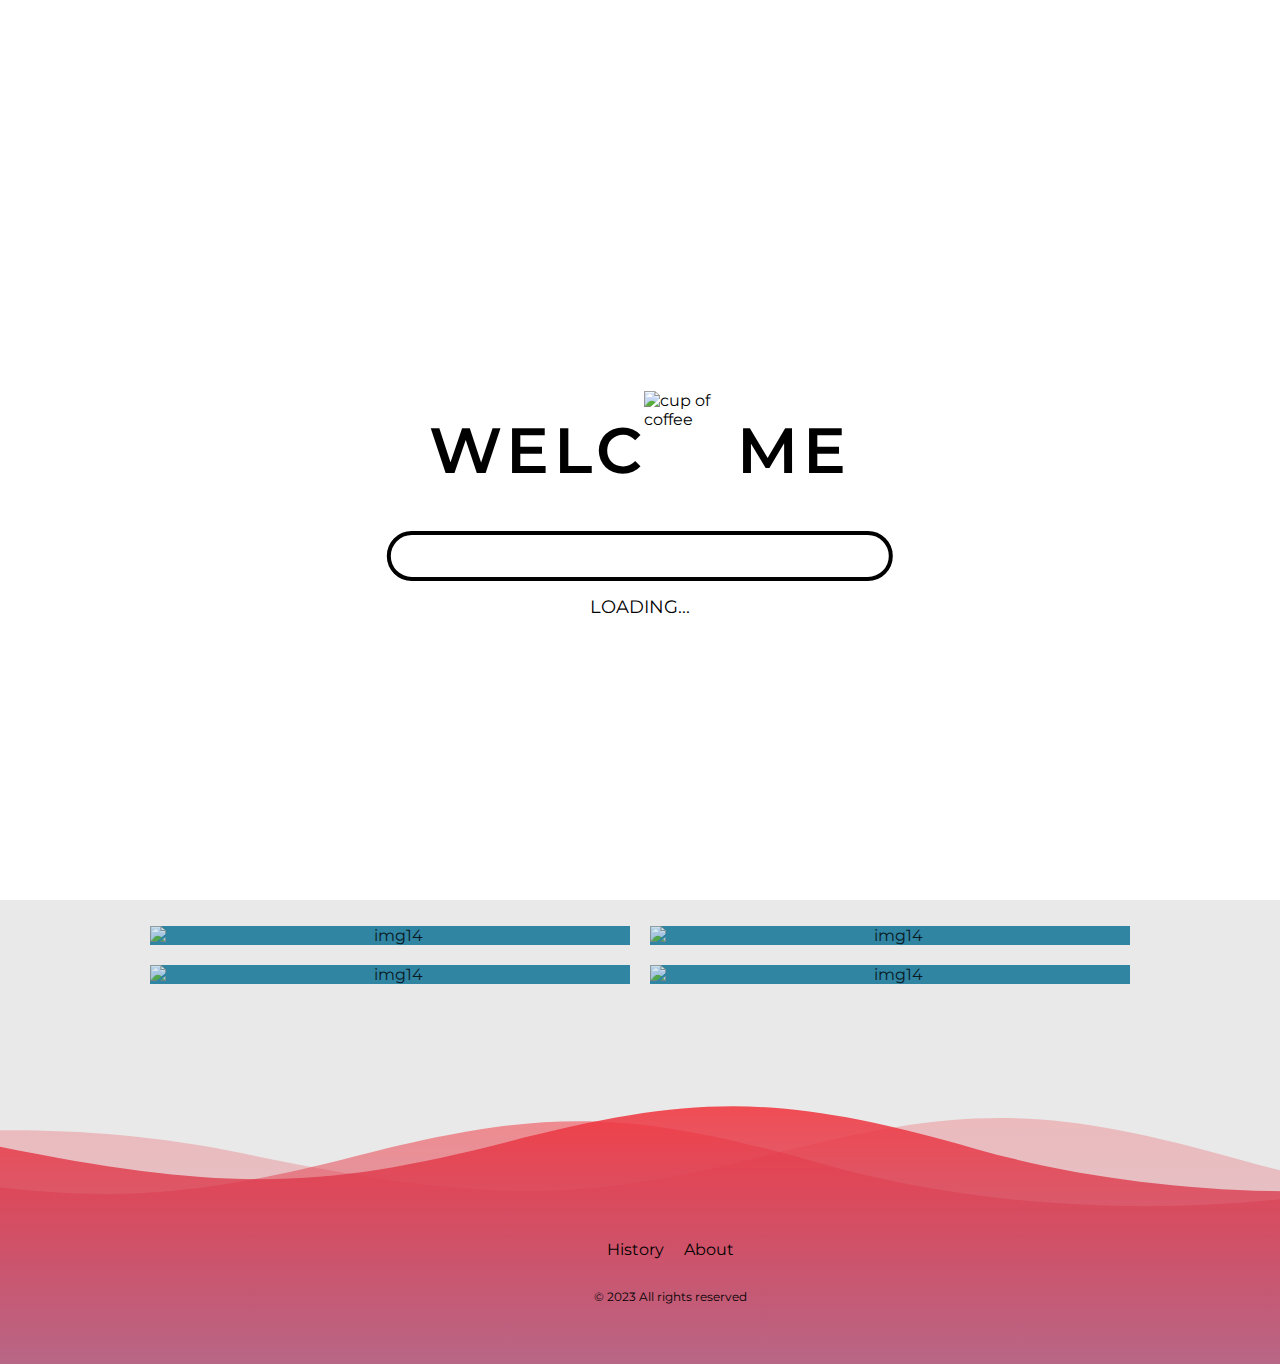
==== index.html @ 8adc89af "Add files via upload" ====
<!DOCTYPE html>
<html lang="en">
  <head>
    <meta charset="UTF-8" />
    <meta name="viewport" content="width=device-width, initial-scale=1.0" />
    <meta http-equiv="X-UA-Compatible" content="ie=edge" />
    <link rel="stylesheet" href="./css/main.css" />
    <link
      rel="stylesheet"
      href="https://cdn.jsdelivr.net/npm/swiper@11/swiper-bundle.min.css"
    />
    <link
      rel="stylesheet"
      href="https://cdnjs.cloudflare.com/ajax/libs/font-awesome/6.5.2/css/all.min.css"
      integrity="sha512-SnH5WK+bZxgPHs44uWIX+LLJAJ9/2PkPKZ5QiAj6Ta86w+fsb2TkcmfRyVX3pBnMFcV7oQPJkl9QevSCWr3W6A=="
      crossorigin="anonymous"
      referrerpolicy="no-referrer"
    />
    <link
      rel="stylesheet"
      href="https://cdnjs.cloudflare.com/ajax/libs/font-awesome/6.5.2/css/regular.min.css"
      integrity="sha512-KYEnM30Gjf5tMbgsrQJsR0FSpufP9S4EiAYi168MvTjK6E83x3r6PTvLPlXYX350/doBXmTFUEnJr/nCsDovuw=="
      crossorigin="anonymous"
      referrerpolicy="no-referrer"
    />
    <link
      href="https://fonts.googleapis.com/css?family=Montserrat:400,500,600,700,800,900&display=swap"
      rel="stylesheet"
    />
    <title>Tim Horton</title>
  </head>
  <body>
    <div class="loading">
      <div class="wrapper">
        <main class="main">
          <h1 class="title">WELC<span>---</span>me</h1>
          <div class="cup">
            <img
              class="cup__img"
              src="https://blog.joypixels.com/content/images/2019/06/hot_beverage_1024.gif"
              alt="cup of coffee"
            />
          </div>
          <div class="progress">
            <div class="progress__area">
              <div class="progress__line"></div>
            </div>
            <div class="progress__sub">loading...</div>
          </div>
        </main>
      </div>
    </div>
    <div id="dot"></div>
    <div id="ball"></div>
    <div class="navmain">
      <div class="container">
        <div class="bars"></div>
      </div>
      <nav>
        <img src="./css/images/logo.png" alt="" class="img-nav delayed-image" />
        <div class="close">
          <div></div>
        </div>
        <ul>
          <li><a href="#">Home</a></li>
          <li><a href="./about/about.html">About</a></li>
          <li><a href="./history/index4.html">History</a></li>
          <li><a href="#">Contact</a></li>
        </ul>
      </nav>
    </div>
    <!-- hero section -->
    <div class="home">
      <video muted loop autoplay>
        <source src="./assets/bg-video.mp4" type="video/mp4" />
      </video>
      <div class="home-content">
        <img src="./css/images/logo.png" alt="" />
        <h1>WELCOME'S YOU</h1>
      </div>
    </div>
    <!-- menu section -->

    <div class="grid">
      <figure class="effect-sadie">
        <img
          src="https://tympanus.net/Development/HoverEffectIdeas/img/14.jpg"
          alt="img14"
        />
        <figcaption>
          <h2>All <span>Day</span></h2>
          <p>CLICK TO GET</p>
          <a href="#">View more</a>
        </figcaption>
      </figure>
      <figure class="effect-sadie">
        <img
          src="https://tympanus.net/Development/HoverEffectIdeas/img/14.jpg"
          alt="img14"
        />
        <figcaption>
          <h2>Break<span>fast</span></h2>
          <p>CLICK TO GET</p>
          <a href="#">View more</a>
        </figcaption>
      </figure>
      <figure class="effect-sadie">
        <img
          src="https://tympanus.net/Development/HoverEffectIdeas/img/14.jpg"
          alt="img14"
        />
        <figcaption>
          <h2>Lu<span>nch</span></h2>
          <p>CLICK TO GET</p>
          <a href="#">View more</a>
        </figcaption>
      </figure>
      <figure class="effect-sadie">
        <img
          src="https://tympanus.net/Development/HoverEffectIdeas/img/14.jpg"
          alt="img14"
        />
        <figcaption>
          <h2>Din<span>ner</span></h2>
          <p>CLICK TO GET</p>
          <a href="#">View more</a>
        </figcaption>
      </figure>
    </div>
    <footer>
      <div class="background">
        <svg version="1.1" xmlns="http://www.w3.org/2000/svg" xmlns:xlink="http://www.w3.org/1999/xlink" x="0px" y="0px" width="100%" height="100%" viewBox="0 0 1600 900">
          <defs>
            <linearGradient id="bg" x2="0%" y2="100%">
              <stop offset="0%" style="stop-color: rgba(242, 53, 62, 0.87)"></stop>
              <stop offset="100%" style="stop-color: rgba(38, 89, 190, 0.06)"></stop>
            </linearGradient>
            <path id="wave" fill="url(#bg)" d="M-363.852,502.589c0,0,236.988-41.997,505.475,0
          s371.981,38.998,575.971,0s293.985-39.278,505.474,5.859s493.475,48.368,716.963-4.995v560.106H-363.852V502.589z" />
          </defs>
          <g>
            <use xlink:href="#wave" opacity=".3">
              <animateTransform attributeName="transform" attributeType="XML" type="translate" dur="8s" calcMode="spline" values="270 230; -334 180; 270 230" keyTimes="0; .5; 1" keySplines="0.42, 0, 0.58, 1.0;0.42, 0, 0.58, 1.0" repeatCount="indefinite" />
            </use>
            <use xlink:href="#wave" opacity=".6">
              <animateTransform attributeName="transform" attributeType="XML" type="translate" dur="6s" calcMode="spline" values="-270 230;243 220;-270 230" keyTimes="0; .6; 1" keySplines="0.42, 0, 0.58, 1.0;0.42, 0, 0.58, 1.0" repeatCount="indefinite" />
            </use>
            <use xlink:href="#wave" opacty=".9">
              <animateTransform attributeName="transform" attributeType="XML" type="translate" dur="4s" calcMode="spline" values="0 230;-140 200;0 230" keyTimes="0; .4; 1" keySplines="0.42, 0, 0.58, 1.0;0.42, 0, 0.58, 1.0" repeatCount="indefinite" />
            </use>
          </g>
        </svg>
      </div>
    
      <section class="footer">
        <ul class="socials">
          <li><a class="fa-brands fa-facebook"></a></li>
          <li><a class="fa-brands fa-twitter"></a></li>
          <li><a class="fa-brands fa-linkedin"></a></li>
          <li><a class="fa-brands fa-instagram"></a></li>
        </ul>
        <ul class="links">
          <li><a>History</a></li>
          <li><a>About</a></li>
        </ul>
        <p class="legal">© 2023 All rights reserved</p>
      </section>
    </footer>

    <script src="https://s3-us-west-2.amazonaws.com/s.cdpn.io/16327/gsap-latest-beta.min.js"></script>
    <script src="script.js"></script>
    <script src="https://cdn.jsdelivr.net/npm/swiper@11/swiper-bundle.min.js"></script>
  </body>
</html>
---- css/main.css ----
* {
  margin: 0;
  padding: 0;
  box-sizing: border-box;
}
.loading {
  position: fixed;
  top: 0;
  left: 0;
  width: 100%;
  height: 100%;
  background: white;
  z-index: 9999;
  display: flex;
  flex-direction: column;
  align-items: center;
  justify-content: center;
  transition: opacity 0.5s ease, visibility 0.5s ease;
  opacity: 1;
  visibility: visible;
}

.loading.hidden {
  opacity: 0;
  visibility: hidden;
}
.wrapper {
  min-height: 100vh;
  width: 100%;
  display: flex;
  flex-direction: column;
  align-items: center;
  justify-content: center;
  overflow: hidden;
  background: white;
}

.main {
  position: relative;
}
.title {
  text-transform: uppercase;
  font-size: 4rem;
  font-weight: 600;
  letter-spacing: 5px;
}
.title span {
  visibility: hidden;
}
.cup {
  position: absolute;
  z-index: 2;
  top: -20px;
  left: 215px;
  width: 100px;
  height: 100px;
  animation: cupAnim 10s ease-in-out infinite;
}

.cup::before {
  z-index: 1;
  content: "";
  display: block;
  width: 30px;
  height: 50px;
  background-color: #5f3017;
  opacity: 0;
  position: absolute;
  bottom: 40px;
  left: -5px;
  transform: rotate(-60deg);
  border-radius: 10px 100% 100% 100%;
  animation: coffeeAnim 10s ease-in-out infinite;
}

.cup__img {
  width: 100%;
  height: 100%;
  object-fit: cover;
}

.progress {
  position: absolute;
  top: 120px;
  left: 50%;
  width: 120%;

  transform: translateX(-50%);
}

.progress__area {
  position: relative;
  min-height: 50px;
  border: 4px solid;
  border-radius: 30px;
  overflow: hidden;
}

.progress__line {
  position: absolute;
  top: 50%;
  left: -115%;

  transform: translateY(-50%);

  width: 115%;
  height: 100%;
  background-color: #5f3017;

  animation: lineAnim 10s ease-out infinite;
}

.progress__line::before {
  content: "";
  display: block;
  width: 10%;
  height: 100%;
  background-color: #fff;

  position: absolute;
  top: 0;
  right: 0;
  border-bottom-left-radius: 100%;
}

.progress__sub {
  margin-top: 15px;
  text-transform: uppercase;
  font-size: 18px;
  font-weight: 400;
  text-align: center;

  animation: lineSub 1s linear infinite alternate;
}

@keyframes cupAnim {
  0% {
    opacity: 0;
    transform: scale(0);
  }
  18% {
    transform: scale(1.05);
  }
  20% {
    opacity: 1;
    transform: scale(1);
  }
  30% {
    transform: scale(1) rotate(-85deg);
  }
  80% {
    transform: scale(1) rotate(-70deg);
  }
  90% {
    transform: scale(1) rotate(0);
  }
}

@keyframes lineAnim {
  0% {
    left: -115%;
  }
  24% {
    left: -115%;
  }
  100% {
    left: 0;
  }
}

@keyframes lineSub {
  0% {
    opacity: 1;
  }
  100% {
    opacity: 0.2;
  }
}

@keyframes coffeeAnim {
  0% {
    height: 50px;
    bottom: 40px;
    left: -5px;
    transform: rotate(-60deg);
    opacity: 0;
  }
  25% {
    opacity: 0;
    height: 50px;
    bottom: 40px;
    left: -5px;
    transform: rotate(-60deg);
  }
  30% {
    opacity: 1;
    height: 160px;
    bottom: 5px;
    left: -30px;
    transform: rotate(-65deg);
  }
  60% {
    height: 140px;
    bottom: 0;
    left: -30px;
    transform: rotate(-75deg);
    opacity: 1;
  }
  85% {
    opacity: 0;
  }
  90% {
    height: 100px;
    opacity: 0;
    bottom: 0;
    left: -30px;
    transform: rotate(-85deg);
  }
  100% {
    opacity: 0;
    height: 50px;
    bottom: 40px;
    left: -5px;
    transform: rotate(-60deg);
  }
}
#dot,
#ball {
  position: fixed; /* Sabit konumlandırma */
  border-radius: 50%;
  pointer-events: none;
}

#dot {
  width: 10px;
  height: 10px;
  background: #fff;
  z-index: 10; /* Dot önde olacak */
}

#ball {
  width: 30px; /* Ball'un boyutunu küçülttük */
  height: 30px; /* Ball'un boyutunu küçülttük */
  border: 2px solid #ff5722; /* Ball'un içi boş ve kenarlıklı olacak */
  background: transparent;
  z-index: 5; /* Ball arkada olacak */
}

body {
  font-family: "Montserrat", sans-serif;
  background: #e9e9e9;
  width: 100%;
  height: 100vh;
  overflow-x: hidden;
  cursor: none;
}
/* width */
::-webkit-scrollbar {
  width: 10px;
}

/* Track */
::-webkit-scrollbar-track {
  background: #f1f1f1;
}

/* Handle */
::-webkit-scrollbar-thumb {
  background: #e46464;
}

/* Handle on hover */
::-webkit-scrollbar-thumb:hover {
  background: #ff071c;
  border-radius: 10px;
}
/*navbar*/

.container {
  cursor: pointer;
  position: absolute;
  margin-top: 2%;
  right: 3%;
  width: 30px;
  height: 20px;
}

.bars {
  width: 30px;
  height: 4px;
  background: #e7dede;
}

.bars::before,
.bars::after {
  content: "";
  position: absolute;
  width: 30px;
  height: 4px;
  background: #eeebeb;
}

.bars::before {
  margin-top: 9px;
}

.bars::after {
  margin-top: 18px;
}
/* CSS for the Delayed Image */
.delayed-image {
  display: none; /* Initially hide the image */
  opacity: 0;
  transition: opacity 0.3s ease; /* Transition opacity for smooth animation */
}

/* Example of animating opacity */
.delayed-image.visible {
  display: block; /* Make sure it's visible when triggered */
  opacity: 1;
}

nav {
  position: absolute;
  width: 100%;
  height: 100px;
  background: #000;
  display: flex;
  justify-content: center;
  align-items: center;
  right: -200vw;
}
nav img {
  height: 150px;

}
nav ul {
  list-style: none;
}

nav ul li {
  margin: 50px 0;
}

nav ul li a {
  color: #fafafa;
  font-size: 2em;
  text-decoration: none;
  font-weight: 500;
  position: relative;
  opacity: 0;
  pointer-events: none;
}

nav ul li a:after {
  content: "";
  width: 100%;
  position: absolute;
  height: 3px;
  border-radius: 5px;
  background: #fff;
  bottom: -10px;
  left: 0;
  transform-origin: left;
  transition: transform 0.5s ease;
  transform: scaleX(0);
}

nav ul li a:hover:after {
  transform: scaleX(1);
}

nav .close {
  width: 30px;
  height: 30px;
  position: absolute;
  top: 6%;
  right: 5%;
  cursor: pointer;
  opacity: 0;
  pointer-events: none;
}

nav h2 {
  position: absolute;
  top: 5%;
  left: 5%;
  opacity: 0;
  pointer-events: none;
  color: #fff;
  font-size: 2em;
}

nav .close div::before,
nav .close div::after {
  content: "";
  position: absolute;
  width: 30px;
  height: 4px;
  background: #fff;
  transition: background 0.5s ease;
}
nav .close div::before {
  transform: rotate(-45deg);
}

nav .close div::after {
  transform: rotate(45deg);
}

nav .close:hover div::before,
nav .close:hover div::after {
  background: rgb(209, 3, 3);
}

@media (max-width: 992px) {
  .img-nav {
    height: 200px;
    width: 500px;
  }
}
@media (max-width: 480px) {
  .img-nav {
    height: 100px;
    width: 200px;
  }
}
/*Hero Section*/

.home {
  height: 100vh;
  position: relative;
  z-index: -1;
}
video {
  position: absolute;
  width: 100%;
  height: 100%;
  object-fit: cover;
}
.home-content {
  position: relative;
  padding-top: 300px;
  color: #fff;
  text-align: center;
}
.home-content img {
  height: 150px;
}
.home-content h1 {
  font-family: Playfair Display, serif;
  font-size: xx-large;
  line-height: 1.1;
}
.grid {
  position: relative;
  margin: 0 auto;
  padding: 1em 0 4em;
  max-width: 1000px;
  list-style: none;
  text-align: center;
}

/* Menu */
.grid figure {
  position: relative;
  float: left;
  overflow: hidden;
  margin: 10px 1%;
  min-width: 320px;
  max-width: 480px;
  max-height: 360px;
  width: 48%;
  background: #3085a3;
  text-align: center;
  cursor: pointer;
}

.grid figure img {
  position: relative;
  display: block;
  min-height: 100%;
  max-width: 100%;
  opacity: 0.8;
}

.grid figure figcaption {
  padding: 2em;
  color: #fff;
  text-transform: uppercase;
  font-size: 1.25em;
  -webkit-backface-visibility: hidden;
  backface-visibility: hidden;
}

.grid figure figcaption::before,
.grid figure figcaption::after {
  pointer-events: none;
}

.grid figure figcaption,
.grid figure figcaption > a {
  position: absolute;
  top: 0;
  left: 0;
  width: 100%;
  height: 100%;
}

/* Anchor will cover the whole item by default */
/* For some effects it will show as a button */
.grid figure figcaption > a {
  z-index: 1000;
  text-indent: 200%;
  white-space: nowrap;
  font-size: 0;
  opacity: 0;
}

.grid figure h2 {
  word-spacing: -0.15em;
  font-weight: 300;
}

.grid figure h2 span {
  font-weight: 800;
}

.grid figure h2,
.grid figure p {
  margin: 0;
}

.grid figure p {
  letter-spacing: 1px;
  font-size: 68.5%;
}

figure.effect-sadie figcaption::before {
  position: absolute;
  top: 0;
  left: 0;
  width: 100%;
  height: 100%;
  background: -webkit-linear-gradient(
    top,
    rgba(72, 76, 97, 0) 0%,
    rgba(72, 76, 97, 0.8) 75%
  );
  background: linear-gradient(
    to bottom,
    rgba(72, 76, 97, 0) 0%,
    rgba(72, 76, 97, 0.8) 75%
  );
  content: "";
  opacity: 0;
  -webkit-transform: translate3d(0, 50%, 0);
  transform: translate3d(0, 50%, 0);
}

figure.effect-sadie h2 {
  position: absolute;
  top: 50%;
  left: 0;
  width: 100%;
  color: #484c61;
  -webkit-transition: -webkit-transform 0.35s, color 0.35s;
  transition: transform 0.35s, color 0.35s;
  -webkit-transform: translate3d(0, -50%, 0);
  transform: translate3d(0, -50%, 0);
}

figure.effect-sadie figcaption::before,
figure.effect-sadie p {
  -webkit-transition: opacity 0.35s, -webkit-transform 0.35s;
  transition: opacity 0.35s, transform 0.35s;
}

figure.effect-sadie p {
  position: absolute;
  bottom: 0;
  left: 0;
  padding: 2em;
  width: 100%;
  opacity: 0;
  -webkit-transform: translate3d(0, 10px, 0);
  transform: translate3d(0, 10px, 0);
}

figure.effect-sadie:hover h2 {
  color: #fff;
  -webkit-transform: translate3d(0, -50%, 0) translate3d(0, -40px, 0);
  transform: translate3d(0, -50%, 0) translate3d(0, -40px, 0);
}

figure.effect-sadie:hover figcaption::before,
figure.effect-sadie:hover p {
  opacity: 1;
  -webkit-transform: translate3d(0, 0, 0);
  transform: translate3d(0, 0, 0);
}

.background {
  position: absolute;
  z-index: -1;
  top: 0;
  left: 0;
  right: 0;
  bottom: 0;
}

.socials {
  display: flex;
  list-style: none;
  padding: 0;
  margin: 0;
}

.socials {
  gap: 20px;
}

.socials a {
  font-size: 24px;
}

.links {
  gap: 10px;
  flex-direction: column;
  display: flex;
  list-style: none;
  padding: 0;
  margin: 0;

}
.links :hover{
  color: white;
  cursor: pointer;
}
.socials :hover{
  color: white;
  cursor: pointer;
}

.legal {
  font-size: 12px;
  margin: 0;
}

svg {
  position: absolute;
  top: 0;
  left: 0;
  width: 100%;
  height: 100%;
  transform: scaleY(3) scaleX(2.25);
  transform-origin: bottom;
  box-sizing: border-box;
  display: block;
  pointer-events: none;
}

footer {
  position: relative;
  left: 0;
  bottom: 0;
  display: flex;
  width: 100%;
  height: 370px;
  cursor:default;
}

.footer {
  display: flex;
  flex-direction: column;
  justify-content: flex-end;
  gap: 30px;
  padding-bottom: 60px;
  padding-left: 60px;
  width: 100%;
}

@media (width > 420px) {
  section {
    align-items: center;
    padding-left: 0;
    gap: 20px;
  }

  .links {
    gap: 20px;
    flex-direction: row;
  }
}
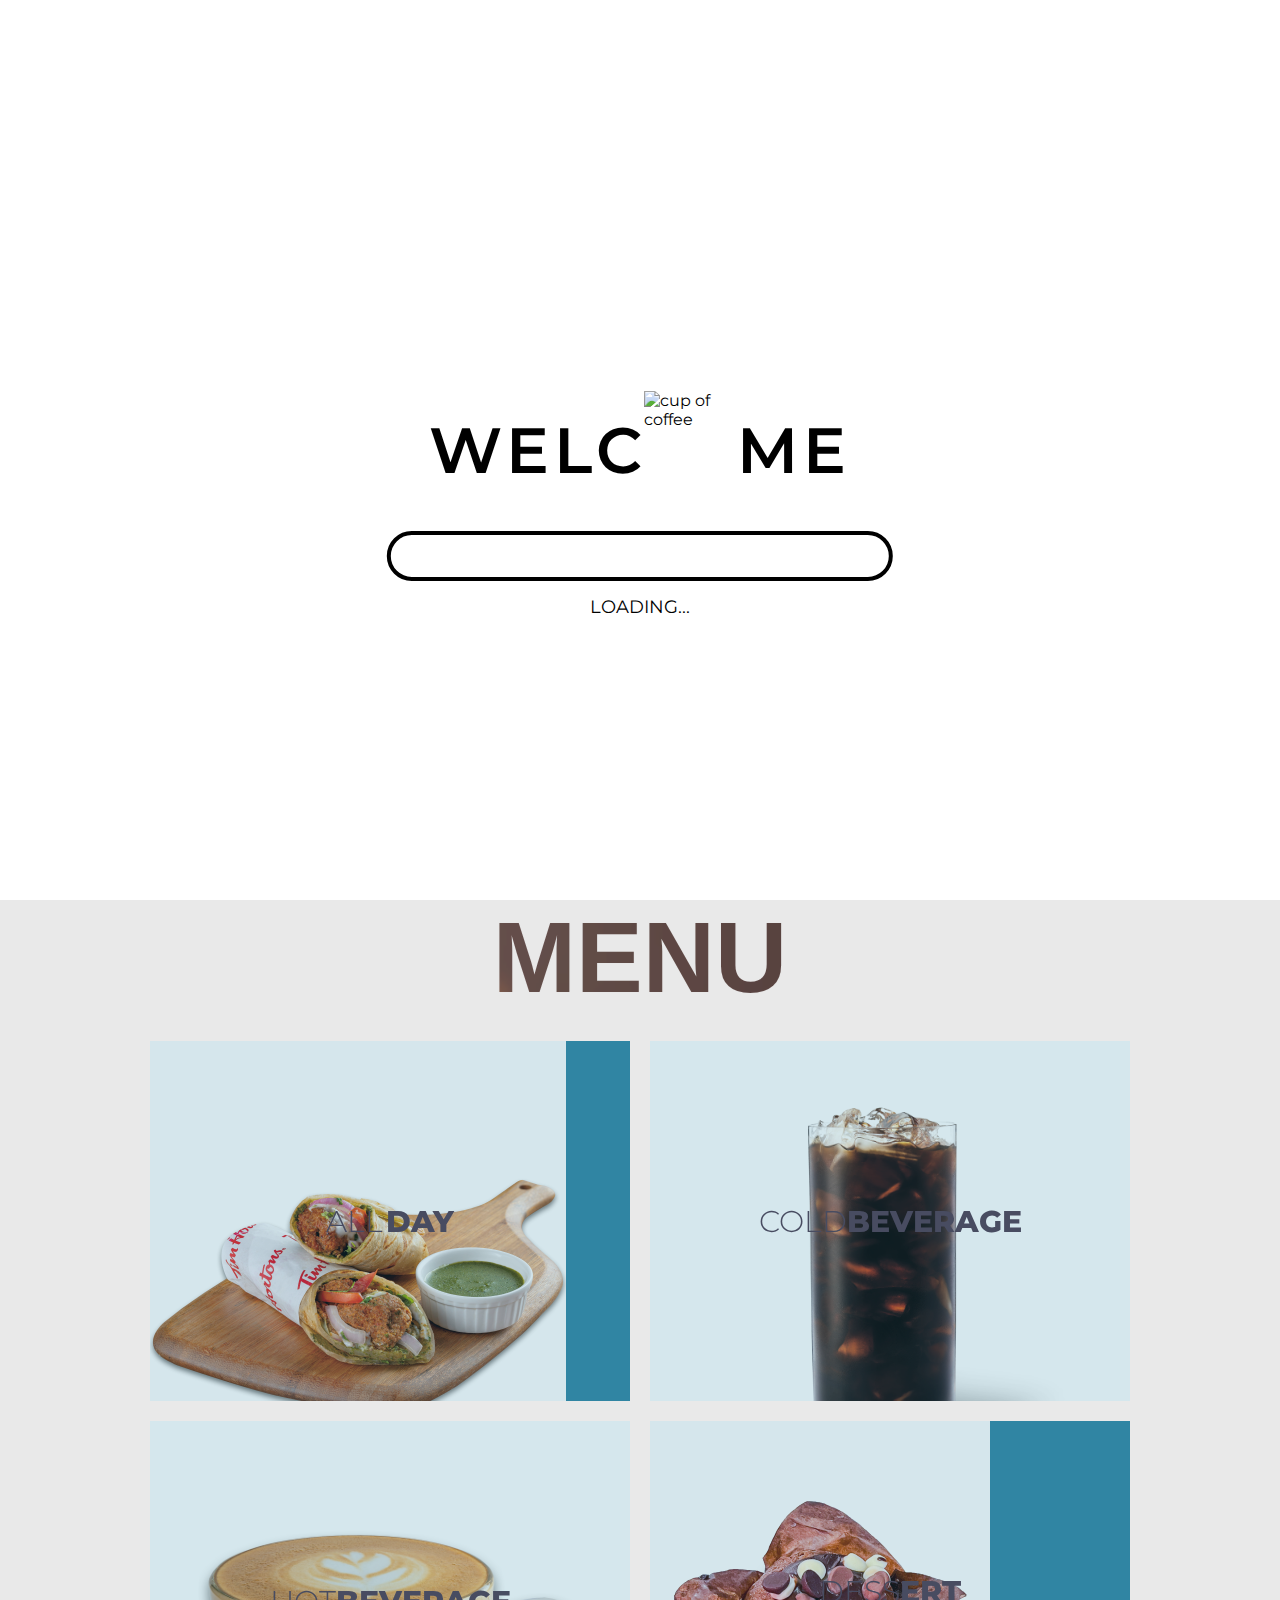
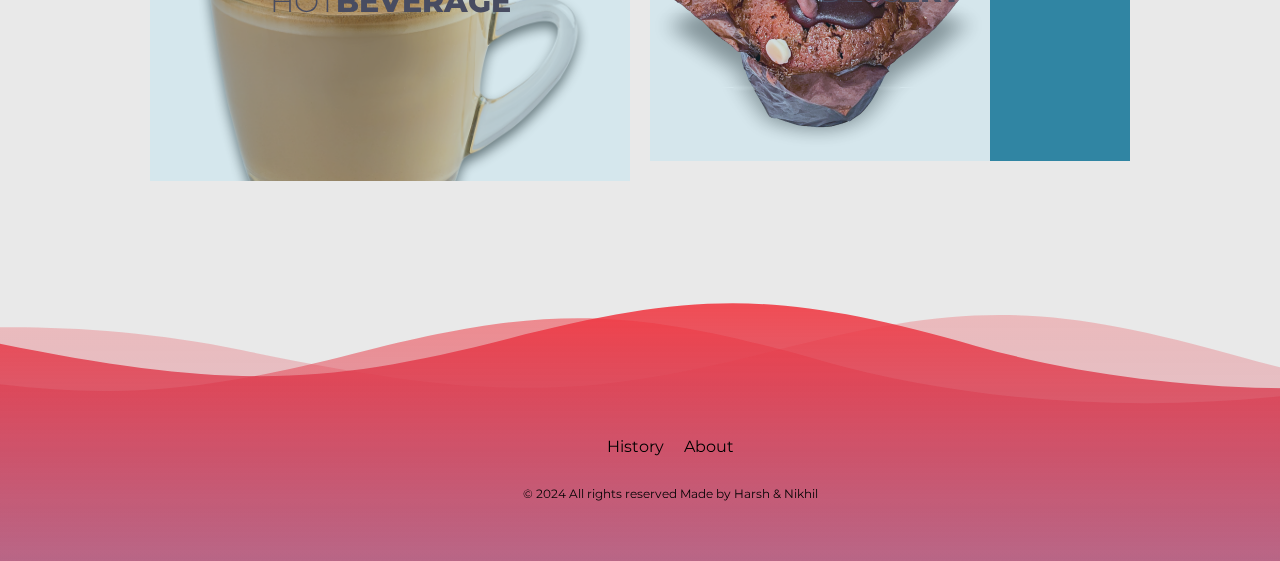
==== commit 1c5388e7: "Add files via upload" ====
--- a/index.html
+++ b/index.html
@@ -5,6 +5,7 @@
     <meta name="viewport" content="width=device-width, initial-scale=1.0" />
     <meta http-equiv="X-UA-Compatible" content="ie=edge" />
     <link rel="stylesheet" href="./css/main.css" />
+    <link rel="icon" href="css/images/file.png" type="image/x-icon" />
     <link
       rel="stylesheet"
       href="https://cdn.jsdelivr.net/npm/swiper@11/swiper-bundle.min.css"
@@ -30,6 +31,7 @@
     <title>Tim Horton</title>
   </head>
   <body>
+    <div class="snow-container"></div>
     <div class="loading">
       <div class="wrapper">
         <main class="main">
@@ -62,10 +64,10 @@
           <div></div>
         </div>
         <ul>
-          <li><a href="#">Home</a></li>
+          <li><a href="./index.html">Home</a></li>
           <li><a href="./about/about.html">About</a></li>
           <li><a href="./history/index4.html">History</a></li>
-          <li><a href="#">Contact</a></li>
+          <li><a href="#footer">Contact</a></li>
         </ul>
       </nav>
     </div>
@@ -80,90 +82,135 @@
       </div>
     </div>
     <!-- menu section -->
+    <div class="headingcontainer">
+      <div id="title">
+        <h1>MENU</h1>
+      </div>
+    </div>
+    <div class="grid">
+      <figure class="effect-sadie">
+        <img src="./assets/all.png" alt="img14" />
+        <figcaption>
+          <h2>All <span>Day</span></h2>
+          <p>CLICK TO GET</p>
+          <a href="./menu/allday.html">View more</a>
+        </figcaption>
+      </figure>
+      <figure class="effect-sadie">
+        <img src="./assets/colf.png" alt="img14" />
+        <figcaption>
+          <h2>Cold<span>Beverage</span></h2>
+          <p>CLICK TO GET</p>
+          <a href="./menu/breakfast.html">View more</a>
+        </figcaption>
+      </figure>
+      <figure class="effect-sadie">
+        <img src="./assets/hot.png" alt="img14" />
+        <figcaption>
+          <h2>Hot<span>Beverage</span></h2>
+          <p>CLICK TO GET</p>
+          <a href="./menu/lunch.html">View more</a>
+        </figcaption>
+      </figure>
+      <figure class="effect-sadie">
+        <img src="./assets/dessert.png" alt="img14" />
+        <figcaption>
+          <h2>Dess<span>ert</span></h2>
+          <p>CLICK TO GET</p>
+          <a href="./menu/dinner.html">View more</a>
+        </figcaption>
+      </figure>
+    </div>
 
-    <div class="grid">
-      <figure class="effect-sadie">
-        <img
-          src="https://tympanus.net/Development/HoverEffectIdeas/img/14.jpg"
-          alt="img14"
-        />
-        <figcaption>
-          <h2>All <span>Day</span></h2>
-          <p>CLICK TO GET</p>
-          <a href="#">View more</a>
-        </figcaption>
-      </figure>
-      <figure class="effect-sadie">
-        <img
-          src="https://tympanus.net/Development/HoverEffectIdeas/img/14.jpg"
-          alt="img14"
-        />
-        <figcaption>
-          <h2>Break<span>fast</span></h2>
-          <p>CLICK TO GET</p>
-          <a href="#">View more</a>
-        </figcaption>
-      </figure>
-      <figure class="effect-sadie">
-        <img
-          src="https://tympanus.net/Development/HoverEffectIdeas/img/14.jpg"
-          alt="img14"
-        />
-        <figcaption>
-          <h2>Lu<span>nch</span></h2>
-          <p>CLICK TO GET</p>
-          <a href="#">View more</a>
-        </figcaption>
-      </figure>
-      <figure class="effect-sadie">
-        <img
-          src="https://tympanus.net/Development/HoverEffectIdeas/img/14.jpg"
-          alt="img14"
-        />
-        <figcaption>
-          <h2>Din<span>ner</span></h2>
-          <p>CLICK TO GET</p>
-          <a href="#">View more</a>
-        </figcaption>
-      </figure>
-    </div>
     <footer>
       <div class="background">
-        <svg version="1.1" xmlns="http://www.w3.org/2000/svg" xmlns:xlink="http://www.w3.org/1999/xlink" x="0px" y="0px" width="100%" height="100%" viewBox="0 0 1600 900">
+        <svg
+          version="1.1"
+          xmlns="http://www.w3.org/2000/svg"
+          xmlns:xlink="http://www.w3.org/1999/xlink"
+          x="0px"
+          y="0px"
+          width="100%"
+          height="100%"
+          viewBox="0 0 1600 900"
+        >
           <defs>
             <linearGradient id="bg" x2="0%" y2="100%">
-              <stop offset="0%" style="stop-color: rgba(242, 53, 62, 0.87)"></stop>
-              <stop offset="100%" style="stop-color: rgba(38, 89, 190, 0.06)"></stop>
+              <stop
+                offset="0%"
+                style="stop-color: rgba(242, 53, 62, 0.87)"
+              ></stop>
+              <stop
+                offset="100%"
+                style="stop-color: rgba(38, 89, 190, 0.06)"
+              ></stop>
             </linearGradient>
-            <path id="wave" fill="url(#bg)" d="M-363.852,502.589c0,0,236.988-41.997,505.475,0
-          s371.981,38.998,575.971,0s293.985-39.278,505.474,5.859s493.475,48.368,716.963-4.995v560.106H-363.852V502.589z" />
+            <path
+              id="wave"
+              fill="url(#bg)"
+              d="M-363.852,502.589c0,0,236.988-41.997,505.475,0
+          s371.981,38.998,575.971,0s293.985-39.278,505.474,5.859s493.475,48.368,716.963-4.995v560.106H-363.852V502.589z"
+            />
           </defs>
           <g>
             <use xlink:href="#wave" opacity=".3">
-              <animateTransform attributeName="transform" attributeType="XML" type="translate" dur="8s" calcMode="spline" values="270 230; -334 180; 270 230" keyTimes="0; .5; 1" keySplines="0.42, 0, 0.58, 1.0;0.42, 0, 0.58, 1.0" repeatCount="indefinite" />
+              <animateTransform
+                attributeName="transform"
+                attributeType="XML"
+                type="translate"
+                dur="8s"
+                calcMode="spline"
+                values="270 230; -334 180; 270 230"
+                keyTimes="0; .5; 1"
+                keySplines="0.42, 0, 0.58, 1.0;0.42, 0, 0.58, 1.0"
+                repeatCount="indefinite"
+              />
             </use>
             <use xlink:href="#wave" opacity=".6">
-              <animateTransform attributeName="transform" attributeType="XML" type="translate" dur="6s" calcMode="spline" values="-270 230;243 220;-270 230" keyTimes="0; .6; 1" keySplines="0.42, 0, 0.58, 1.0;0.42, 0, 0.58, 1.0" repeatCount="indefinite" />
+              <animateTransform
+                attributeName="transform"
+                attributeType="XML"
+                type="translate"
+                dur="6s"
+                calcMode="spline"
+                values="-270 230;243 220;-270 230"
+                keyTimes="0; .6; 1"
+                keySplines="0.42, 0, 0.58, 1.0;0.42, 0, 0.58, 1.0"
+                repeatCount="indefinite"
+              />
             </use>
             <use xlink:href="#wave" opacty=".9">
-              <animateTransform attributeName="transform" attributeType="XML" type="translate" dur="4s" calcMode="spline" values="0 230;-140 200;0 230" keyTimes="0; .4; 1" keySplines="0.42, 0, 0.58, 1.0;0.42, 0, 0.58, 1.0" repeatCount="indefinite" />
+              <animateTransform
+                attributeName="transform"
+                attributeType="XML"
+                type="translate"
+                dur="4s"
+                calcMode="spline"
+                values="0 230;-140 200;0 230"
+                keyTimes="0; .4; 1"
+                keySplines="0.42, 0, 0.58, 1.0;0.42, 0, 0.58, 1.0"
+                repeatCount="indefinite"
+              />
             </use>
           </g>
         </svg>
       </div>
-    
-      <section class="footer">
+
+      <section class="footer" id="footer">
         <ul class="socials">
-          <li><a class="fa-brands fa-facebook"></a></li>
-          <li><a class="fa-brands fa-twitter"></a></li>
-          <li><a class="fa-brands fa-linkedin"></a></li>
-          <li><a class="fa-brands fa-instagram"></a></li>
+          <li><a class="fa-brands fa-facebook" href=""></a></li>
+          <li><a class="fa-brands fa-twitter" href=""></a></li>
+          <li><a class="fa-brands fa-linkedin" href=""></a></li>
+          <li><a class="fa-brands fa-instagram" href=""></a></li>
         </ul>
         <ul class="links">
-          <li><a>History</a></li>
-          <li><a>About</a></li>
+          <li><a href="./history/index4.html">History</a></li>
+          <li><a href="./about/about.html">About</a></li>
         </ul>
-        <p class="legal">© 2023 All rights reserved</p>
+        <p class="legal">
+          © 2024 All rights reserved
+          <a href="https://react-harsh.netlify.app/">Made by Harsh & Nikhil</a>
+        </p>
       </section>
     </footer>
 
--- a/css/main.css
+++ b/css/main.css
@@ -3,6 +3,82 @@
   padding: 0;
   box-sizing: border-box;
 }
+
+body {
+  font-family: "Montserrat", sans-serif;
+  background: #e9e9e9;
+  width: 100%;
+  height: 100vh;
+  overflow-x: hidden;
+  cursor: none;
+}
+/* width */
+::-webkit-scrollbar {
+  width: 10px;
+}
+
+/* Track */
+::-webkit-scrollbar-track {
+  background: #f1f1f1;
+}
+
+/* Handle */
+::-webkit-scrollbar-thumb {
+  background: #e46464;
+}
+
+/* Handle on hover */
+::-webkit-scrollbar-thumb:hover {
+  background: #ff071c;
+  border-radius: 10px;
+}
+.snow-container {
+  position: fixed;
+  top: 0;
+  left: 0;
+  overflow: hidden;
+  width: 100vw;
+  height: 100vh;
+  z-index: -1;
+  pointer-events: none;
+}
+
+.snowflake {
+  position: absolute;
+  background-color: rgb(241, 14, 14);
+  border-radius: 50%;
+  opacity: 0.8;
+  pointer-events: none;
+}
+
+@keyframes fall {
+  0% {
+    opacity: 0;
+    transform: translateY(0);
+  }
+  10% {
+    opacity: 1;
+  }
+  100% {
+    opacity: 0.5;
+    transform: translateY(100vh);
+  }
+}
+
+@keyframes diagonal-fall {
+  0% {
+    opacity: 0;
+    transform: translate(0, 0);
+  }
+  10% {
+    opacity: 1;
+  }
+  100% {
+    opacity: 0.25;
+    transform: translate(10vw, 100vh);
+  }
+}
+
 .loading {
   position: fixed;
   top: 0;
@@ -245,35 +321,6 @@
   background: transparent;
   z-index: 5; /* Ball arkada olacak */
 }
-
-body {
-  font-family: "Montserrat", sans-serif;
-  background: #e9e9e9;
-  width: 100%;
-  height: 100vh;
-  overflow-x: hidden;
-  cursor: none;
-}
-/* width */
-::-webkit-scrollbar {
-  width: 10px;
-}
-
-/* Track */
-::-webkit-scrollbar-track {
-  background: #f1f1f1;
-}
-
-/* Handle */
-::-webkit-scrollbar-thumb {
-  background: #e46464;
-}
-
-/* Handle on hover */
-::-webkit-scrollbar-thumb:hover {
-  background: #ff071c;
-  border-radius: 10px;
-}
 /*navbar*/
 
 .container {
@@ -332,7 +379,6 @@
 }
 nav img {
   height: 150px;
-
 }
 nav ul {
   list-style: none;
@@ -462,6 +508,47 @@
 }
 
 /* Menu */
+
+.imagecontainer {
+  width: 960px;
+  margin: 0 auto;
+  background: #fff;
+  border: 2px solid #cdcdcd;
+}
+
+#title {
+  background: url("./images/about-img.png");
+  background-size: cover;
+  color: #fff;
+  -webkit-text-fill-color: transparent;
+  -webkit-background-clip: text;
+  padding: 0;
+}
+
+#title h1 {
+  font-size: 100px;
+  font-family: sans-serif;
+  text-align: center;
+  text-shadow: 0 0 1px rgba(0, 0, 0, 0.1);
+  margin: 0;
+  padding: 0;
+}
+
+@media (max-width: 600px) {
+  .form {
+    float: none;
+    text-align: center;
+    align-content: center;
+  }
+  div.title {
+    font-size: 30px;
+  }
+}
+@media (min-width: 601px) {
+  div.title {
+    font-size: 80px;
+  }
+}
 .grid figure {
   position: relative;
   float: left;
@@ -631,13 +718,12 @@
   list-style: none;
   padding: 0;
   margin: 0;
-
-}
-.links :hover{
+}
+.links :hover {
   color: white;
   cursor: pointer;
 }
-.socials :hover{
+.socials :hover {
   color: white;
   cursor: pointer;
 }
@@ -667,7 +753,7 @@
   display: flex;
   width: 100%;
   height: 370px;
-  cursor:default;
+  cursor: default;
 }
 
 .footer {
@@ -679,7 +765,27 @@
   padding-left: 60px;
   width: 100%;
 }
-
+.footer .socials li a{
+  color: black ;
+  text-decoration: none;
+}
+.footer .links li a{
+  color: black ;
+  text-decoration: none;
+}
+.footer .legal  a{
+  color: black ;
+  text-decoration: none;
+}
+.footer .legal  a:hover{
+  color: rgb(248, 245, 245) ;
+}
+.footer .socials li a:hover{
+  color: rgb(248, 245, 245) ;
+}
+.footer .links li a:hover{
+  color: rgb(245, 245, 245) ;
+}
 @media (width > 420px) {
   section {
     align-items: center;
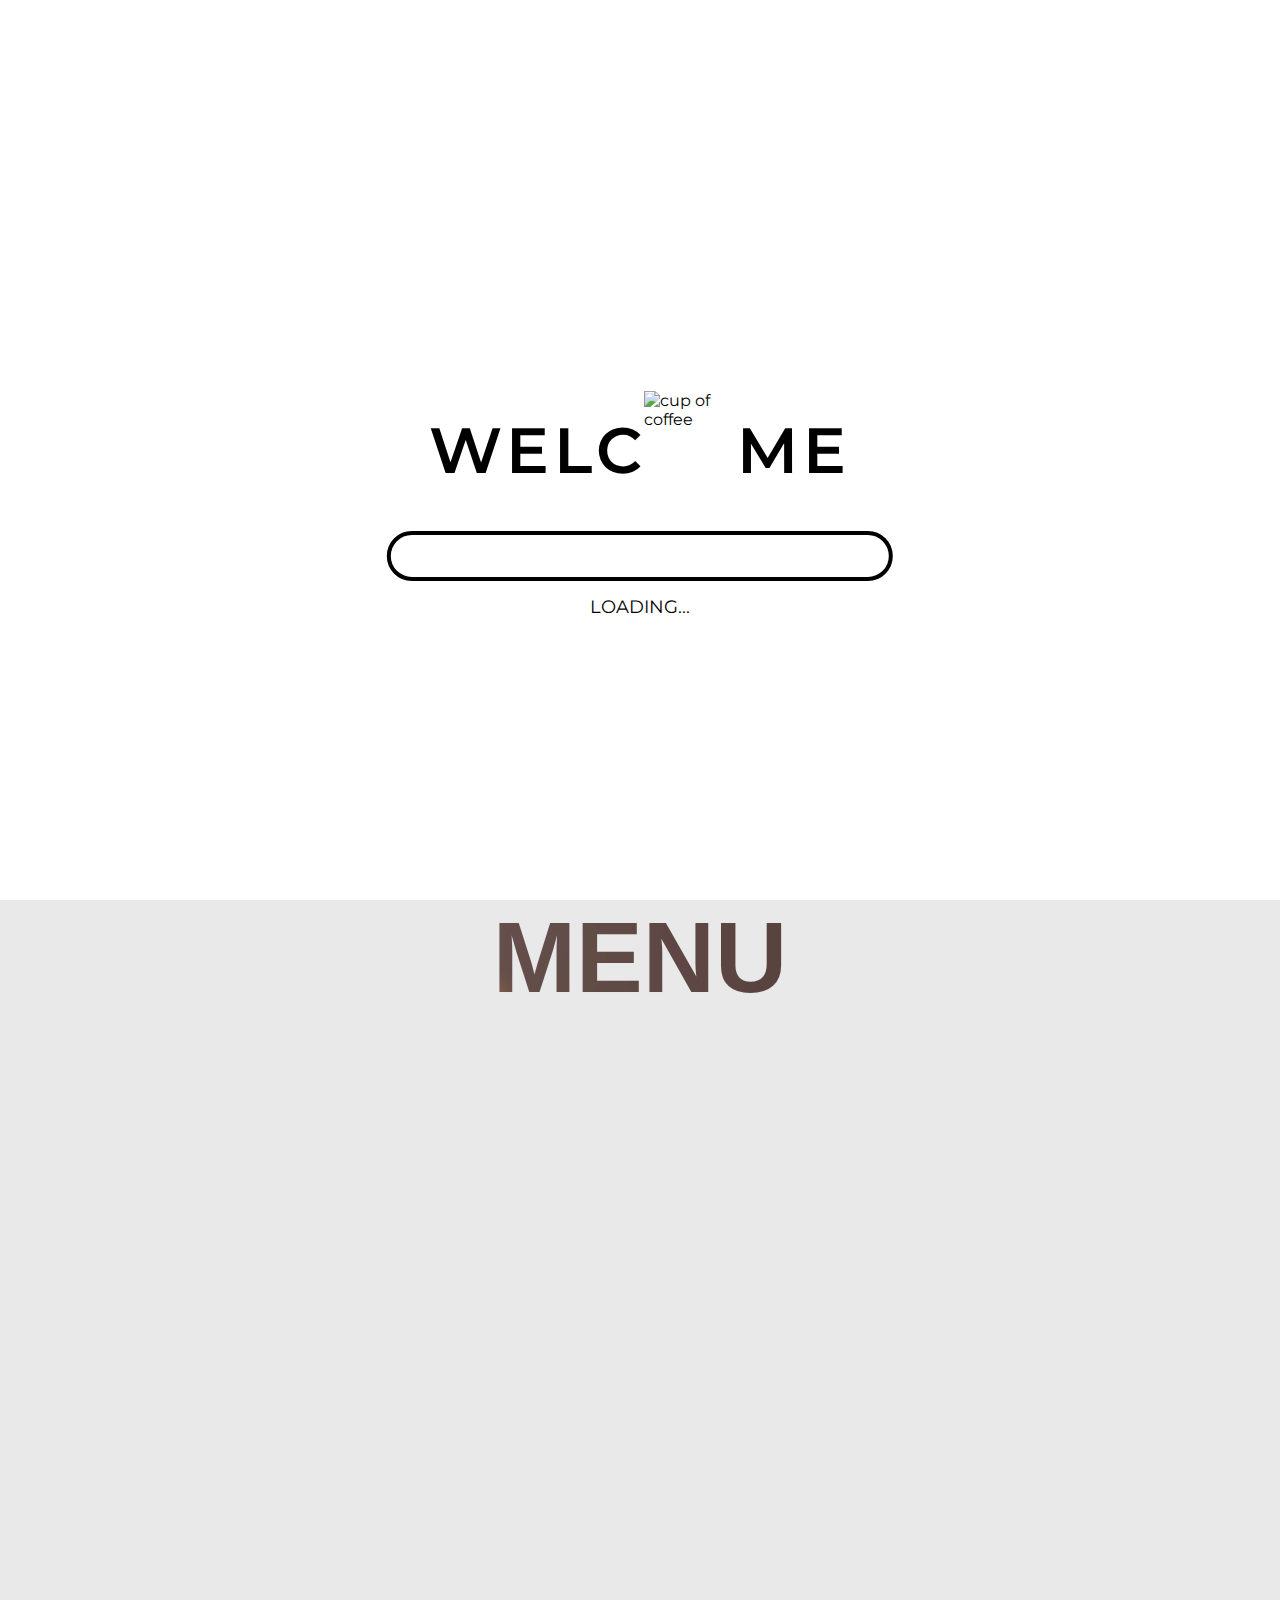
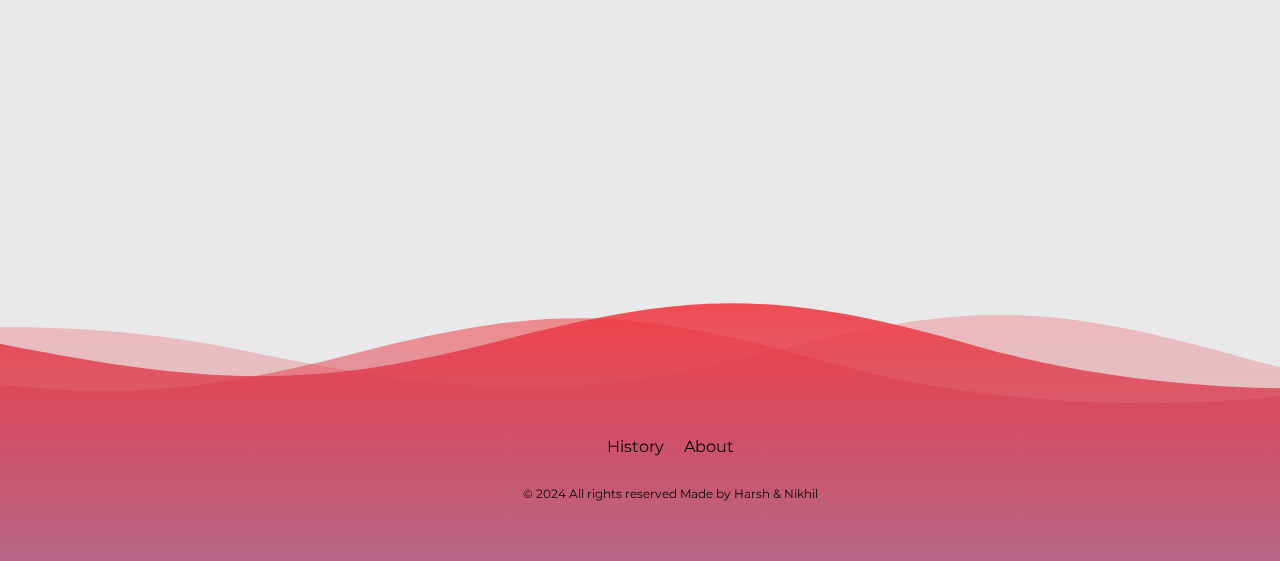
==== commit 41a8c5c4: "Add files via upload" ====
--- a/index.html
+++ b/index.html
@@ -5,6 +5,7 @@
     <meta name="viewport" content="width=device-width, initial-scale=1.0" />
     <meta http-equiv="X-UA-Compatible" content="ie=edge" />
     <link rel="stylesheet" href="./css/main.css" />
+    <link rel="stylesheet" href="https://unpkg.com/aos@next/dist/aos.css" />
     <link rel="icon" href="css/images/file.png" type="image/x-icon" />
     <link
       rel="stylesheet"
@@ -87,8 +88,17 @@
         <h1>MENU</h1>
       </div>
     </div>
-    <div class="grid">
-      <figure class="effect-sadie">
+    <div
+      class="grid"
+      data-aos="fade-up"
+      data-aos-anchor-placement="bottom-bottom"
+    >
+      <figure
+        class="effect-sadie"
+        data-aos="flip-left"
+        data-aos-easing="ease-out-cubic"
+        data-aos-duration="2000"
+      >
         <img src="./assets/all.png" alt="img14" />
         <figcaption>
           <h2>All <span>Day</span></h2>
@@ -96,7 +106,12 @@
           <a href="./menu/allday.html">View more</a>
         </figcaption>
       </figure>
-      <figure class="effect-sadie">
+      <figure
+        class="effect-sadie"
+        data-aos="flip-left"
+        data-aos-easing="ease-out-cubic"
+        data-aos-duration="2000"
+      >
         <img src="./assets/colf.png" alt="img14" />
         <figcaption>
           <h2>Cold<span>Beverage</span></h2>
@@ -104,7 +119,12 @@
           <a href="./menu/breakfast.html">View more</a>
         </figcaption>
       </figure>
-      <figure class="effect-sadie">
+      <figure
+        class="effect-sadie"
+        data-aos="flip-left"
+        data-aos-easing="ease-out-cubic"
+        data-aos-duration="2000"
+      >
         <img src="./assets/hot.png" alt="img14" />
         <figcaption>
           <h2>Hot<span>Beverage</span></h2>
@@ -112,7 +132,12 @@
           <a href="./menu/lunch.html">View more</a>
         </figcaption>
       </figure>
-      <figure class="effect-sadie">
+      <figure
+        class="effect-sadie"
+        data-aos="flip-left"
+        data-aos-easing="ease-out-cubic"
+        data-aos-duration="2000"
+      >
         <img src="./assets/dessert.png" alt="img14" />
         <figcaption>
           <h2>Dess<span>ert</span></h2>
@@ -217,5 +242,9 @@
     <script src="https://s3-us-west-2.amazonaws.com/s.cdpn.io/16327/gsap-latest-beta.min.js"></script>
     <script src="script.js"></script>
     <script src="https://cdn.jsdelivr.net/npm/swiper@11/swiper-bundle.min.js"></script>
+    <script src="https://unpkg.com/aos@next/dist/aos.js"></script>
+    <script>
+      AOS.init();
+    </script>
   </body>
 </html>
